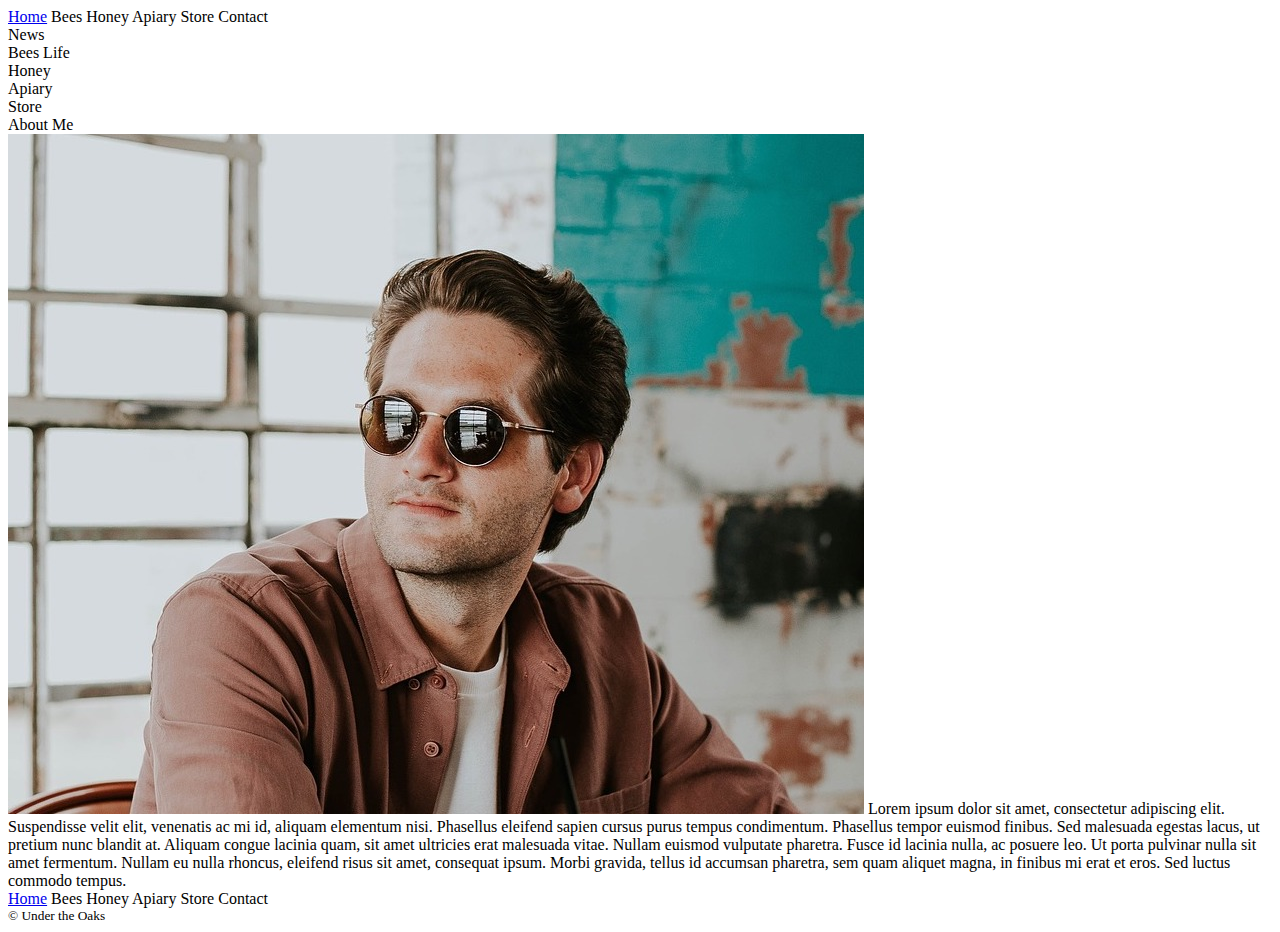
==== index.html @ 175bac30 "Implement basic sections" ====
<!DOCTYPE <!DOCTYPE html>
<html>
<head>
    <meta charset="utf-8" />
    <title>Honey and Bees</title>
    <meta name="viewport" content="width=device-width, initial-scale=1">
</head>
<body class="content">
    <header></header>
        <nav>
            <a href=index.html>Home</a>
            <a>Bees</a>
            <a>Honey</a>
            <a>Apiary</a>
            <a>Store</a>
            <a>Contact</a>

        </nav>
    <article>News</article>
    <section>
        <section>Bees Life</section>
        <section>Honey</section>
        <section>Apiary</section>
        <section>Store</section>      
    </section>
    <aside>About Me</aside>
        <div>
            <img src = "graphics/AboutMe.jpg" alt = "My casual picture"></img>
            Lorem ipsum dolor sit amet, consectetur adipiscing elit. Suspendisse velit elit, venenatis ac mi id, aliquam elementum nisi. Phasellus eleifend sapien cursus purus tempus condimentum. Phasellus tempor euismod finibus. Sed malesuada egestas lacus, ut pretium nunc blandit at. Aliquam congue lacinia quam, sit amet ultricies erat malesuada vitae. Nullam euismod vulputate pharetra. Fusce id lacinia nulla, ac posuere leo. Ut porta pulvinar nulla sit amet fermentum. Nullam eu nulla rhoncus, eleifend risus sit amet, consequat ipsum. Morbi gravida, tellus id accumsan pharetra, sem quam aliquet magna, in finibus mi erat et eros. Sed luctus commodo tempus.
        </div>

    <footer>
        <nav>
                <a href=index.html>Home</a>
                <a>Bees</a>
                <a>Honey</a>
                <a>Apiary</a>
                <a>Store</a>
                <a>Contact</a>
        </nav>
        <small> &copy; Under the Oaks</small>
    </footer>
</body>
</html>
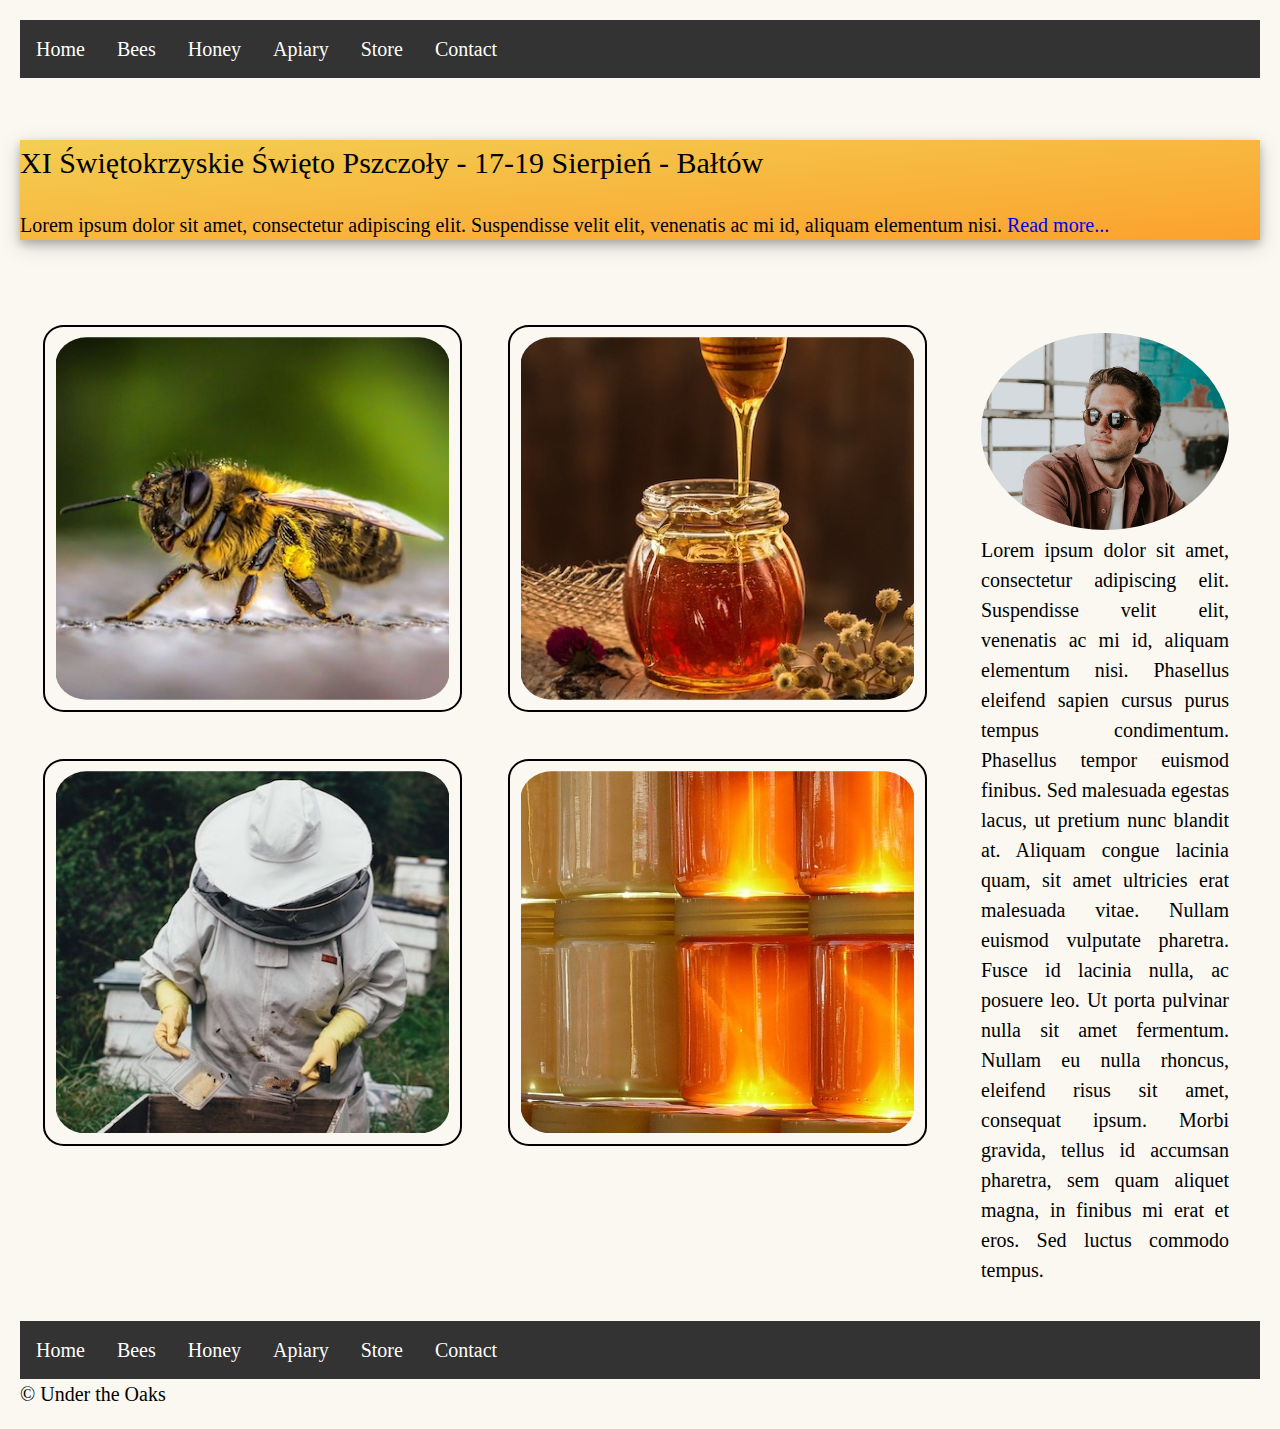
==== commit 56278271: "Adjust to basic requirement" ====
--- a/index.html
+++ b/index.html
@@ -4,39 +4,59 @@
     <meta charset="utf-8" />
     <title>Honey and Bees</title>
     <meta name="viewport" content="width=device-width, initial-scale=1">
+    <link rel="stylesheet" href="css/style.css">
 </head>
 <body class="content">
-    <header></header>
+    <header>
         <nav>
-            <a href=index.html>Home</a>
-            <a>Bees</a>
-            <a>Honey</a>
-            <a>Apiary</a>
-            <a>Store</a>
-            <a>Contact</a>
+            <ul>
+                <li><a href=index.html>Home</a></li>
+                <li><a href=bees.html>Bees</a></li>
+                <li><a href=honey.html>Honey</a></li>
+                <li><a href=apiary.html>Apiary</a></li>
+                <li><a href=store.html>Store</a></li>
+                <li><a href=contact.html>Contact</a></li>
+            </ul>
+        </nav>
+    </header>
 
-        </nav>
-    <article>News</article>
-    <section>
-        <section>Bees Life</section>
-        <section>Honey</section>
-        <section>Apiary</section>
-        <section>Store</section>      
+    <article>
+        <h1>XI Świętokrzyskie Święto Pszczoły - 17-19 Sierpień - Bałtów</h1>
+        <p>Lorem ipsum dolor sit amet, consectetur adipiscing elit. Suspendisse velit elit, venenatis ac mi id, aliquam elementum nisi. <a href="news.html">Read more...</a></p>
+    </article>
+
+    <section class="column bigger">
+        <a class="quarter" href="bees.html">
+            <img src="graphics/Bee.jpg" alt="Picture of single bee" class="picture"></img>
+        </a>
+        <a class="quarter" href="honey.html">
+            <img src="graphics/honey.jpg" alt="Picture of honey" class="picture"></img>
+        </a>
+        <a class="quarter" href="apiary.html">
+            <img src="graphics/apiary.jpg" alt="Picture of beekeeper" class="picture"></img>
+        </a>
+        <a class="quarter" href="store.html">
+            <img src="graphics/honeyjars.jpg" alt="Picture of honey jars" class="picture"></img>
+        </a>      
     </section>
-    <aside>About Me</aside>
+
+    <aside class="column smaller">
         <div>
-            <img src = "graphics/AboutMe.jpg" alt = "My casual picture"></img>
-            Lorem ipsum dolor sit amet, consectetur adipiscing elit. Suspendisse velit elit, venenatis ac mi id, aliquam elementum nisi. Phasellus eleifend sapien cursus purus tempus condimentum. Phasellus tempor euismod finibus. Sed malesuada egestas lacus, ut pretium nunc blandit at. Aliquam congue lacinia quam, sit amet ultricies erat malesuada vitae. Nullam euismod vulputate pharetra. Fusce id lacinia nulla, ac posuere leo. Ut porta pulvinar nulla sit amet fermentum. Nullam eu nulla rhoncus, eleifend risus sit amet, consequat ipsum. Morbi gravida, tellus id accumsan pharetra, sem quam aliquet magna, in finibus mi erat et eros. Sed luctus commodo tempus.
+            <img src="graphics/AboutMe.jpg" alt="My casual picture" class="small-picture"></img>
+            <p>Lorem ipsum dolor sit amet, consectetur adipiscing elit. Suspendisse velit elit, venenatis ac mi id, aliquam elementum nisi. Phasellus eleifend sapien cursus purus tempus condimentum. Phasellus tempor euismod finibus. Sed malesuada egestas lacus, ut pretium nunc blandit at. Aliquam congue lacinia quam, sit amet ultricies erat malesuada vitae. Nullam euismod vulputate pharetra. Fusce id lacinia nulla, ac posuere leo. Ut porta pulvinar nulla sit amet fermentum. Nullam eu nulla rhoncus, eleifend risus sit amet, consequat ipsum. Morbi gravida, tellus id accumsan pharetra, sem quam aliquet magna, in finibus mi erat et eros. Sed luctus commodo tempus.</p>
         </div>
+    </aside>
 
-    <footer>
+    <footer class="clear">
         <nav>
-                <a href=index.html>Home</a>
-                <a>Bees</a>
-                <a>Honey</a>
-                <a>Apiary</a>
-                <a>Store</a>
-                <a>Contact</a>
+            <ul>
+                <li><a href=index.html>Home</a></li>
+                <li><a href=bees.html>Bees</a></li>
+                <li><a href=honey.html>Honey</a></li>
+                <li><a href=apiary.html>Apiary</a></li>
+                <li><a href=store.html>Store</a></li>
+                <li><a href=contact.html>Contact</a></li>
+            </ul>
         </nav>
         <small> &copy; Under the Oaks</small>
     </footer>
--- a/css/style.css
+++ b/css/style.css
@@ -0,0 +1,153 @@
+/* http://meyerweb.com/eric/tools/css/reset/ 2. v2.0 | 20110126
+  License: none (public domain)
+*/
+
+html, body, div, span, applet, object, iframe,
+h1, h2, h3, h4, h5, h6, p, blockquote, pre,
+a, abbr, acronym, address, big, cite, code,
+del, dfn, em, img, ins, kbd, q, s, samp,
+small, strike, strong, sub, sup, tt, var,
+b, u, i, center,
+dl, dt, dd, ol, ul, li,
+fieldset, form, label, legend,
+table, caption, tbody, tfoot, thead, tr, th, td,
+article, aside, canvas, details, embed,
+figure, figcaption, footer, header, hgroup,
+menu, nav, output, ruby, section, summary,
+time, mark, audio, video {
+  margin: 0;
+  padding: 0;
+  border: 0;
+  font-size: 100%;
+  font: inherit;
+  vertical-align: baseline;
+}
+/* HTML5 display-role reset for older browsers */
+article, aside, details, figcaption, figure,
+footer, header, hgroup, menu, nav, section {
+  display: block;
+}
+body {
+  line-height: 1;
+}
+ol, ul {
+  list-style: none;
+}
+blockquote, q {
+  quotes: none;
+}
+blockquote:before, blockquote:after,
+q:before, q:after {
+  content: '';
+  content: none;
+}
+table {
+  border-collapse: collapse;
+  border-spacing: 0;
+}
+
+/* Basic background */
+.content {
+    background-color: #FAF8F1;
+    background-image: url("graphics/closeBees.jpg");
+    font-size: 20px;
+    font-family: "Times New Roman", Times, serif;
+    padding: 20px;
+    text-align: justify;
+    line-height: 1.5;
+}
+
+/* Menu */
+nav ul {
+    list-style-type: none;
+    margin: 0;
+    padding: 0;
+    overflow: hidden;
+    background-color: #333;
+}
+
+nav li {
+    float: left;
+}
+
+a {
+    text-decoration: none;
+}
+
+nav li a {
+    display: block;
+    color: white;
+    text-align: center;
+    padding: 14px 16px;
+    text-decoration: none;
+}
+
+/* Change the link color to #111 (black) on hover */
+nav li a:hover {
+    background-color: #111;
+}
+
+article {
+    text-align: justify;
+    margin-top: 5%;
+    margin-bottom: 5%;
+    box-shadow: 0 4px 8px 0 rgba(0, 0, 0, 0.2), 0 6px 20px 0 rgba(0, 0, 0, 0.19);
+    background:linear-gradient(to bottom right, #F3CE52, #FBA22E);
+}
+
+* {
+    box-sizing: border-box;
+}
+
+.column {
+    float: left;
+    
+}
+
+.bigger {
+    width: 75%;
+}
+
+.smaller {
+    width: 25%;
+    padding: 2.5%;
+}
+
+.picture {
+    width: 100%;
+    height: 100%;
+    padding: 2.5%;
+    border-radius: 10%;
+}
+.small-picture {
+    border-radius: 50%;
+    width: 100%;
+}
+
+.quarter {
+    width: 45%;
+    height: 45%;
+    float: left;
+    overflow: hidden;
+    border: 2px solid black;
+    border-radius: 5%;
+    margin: 2.5%;
+}
+
+p {
+    margin-top: 2%;
+    margin-bottom: 2%;
+}
+
+.clear {
+    clear: left;
+}
+
+section a:hover {
+    opacity: 0.5;
+}
+
+h1 {
+    font-size: 30px;
+}
+
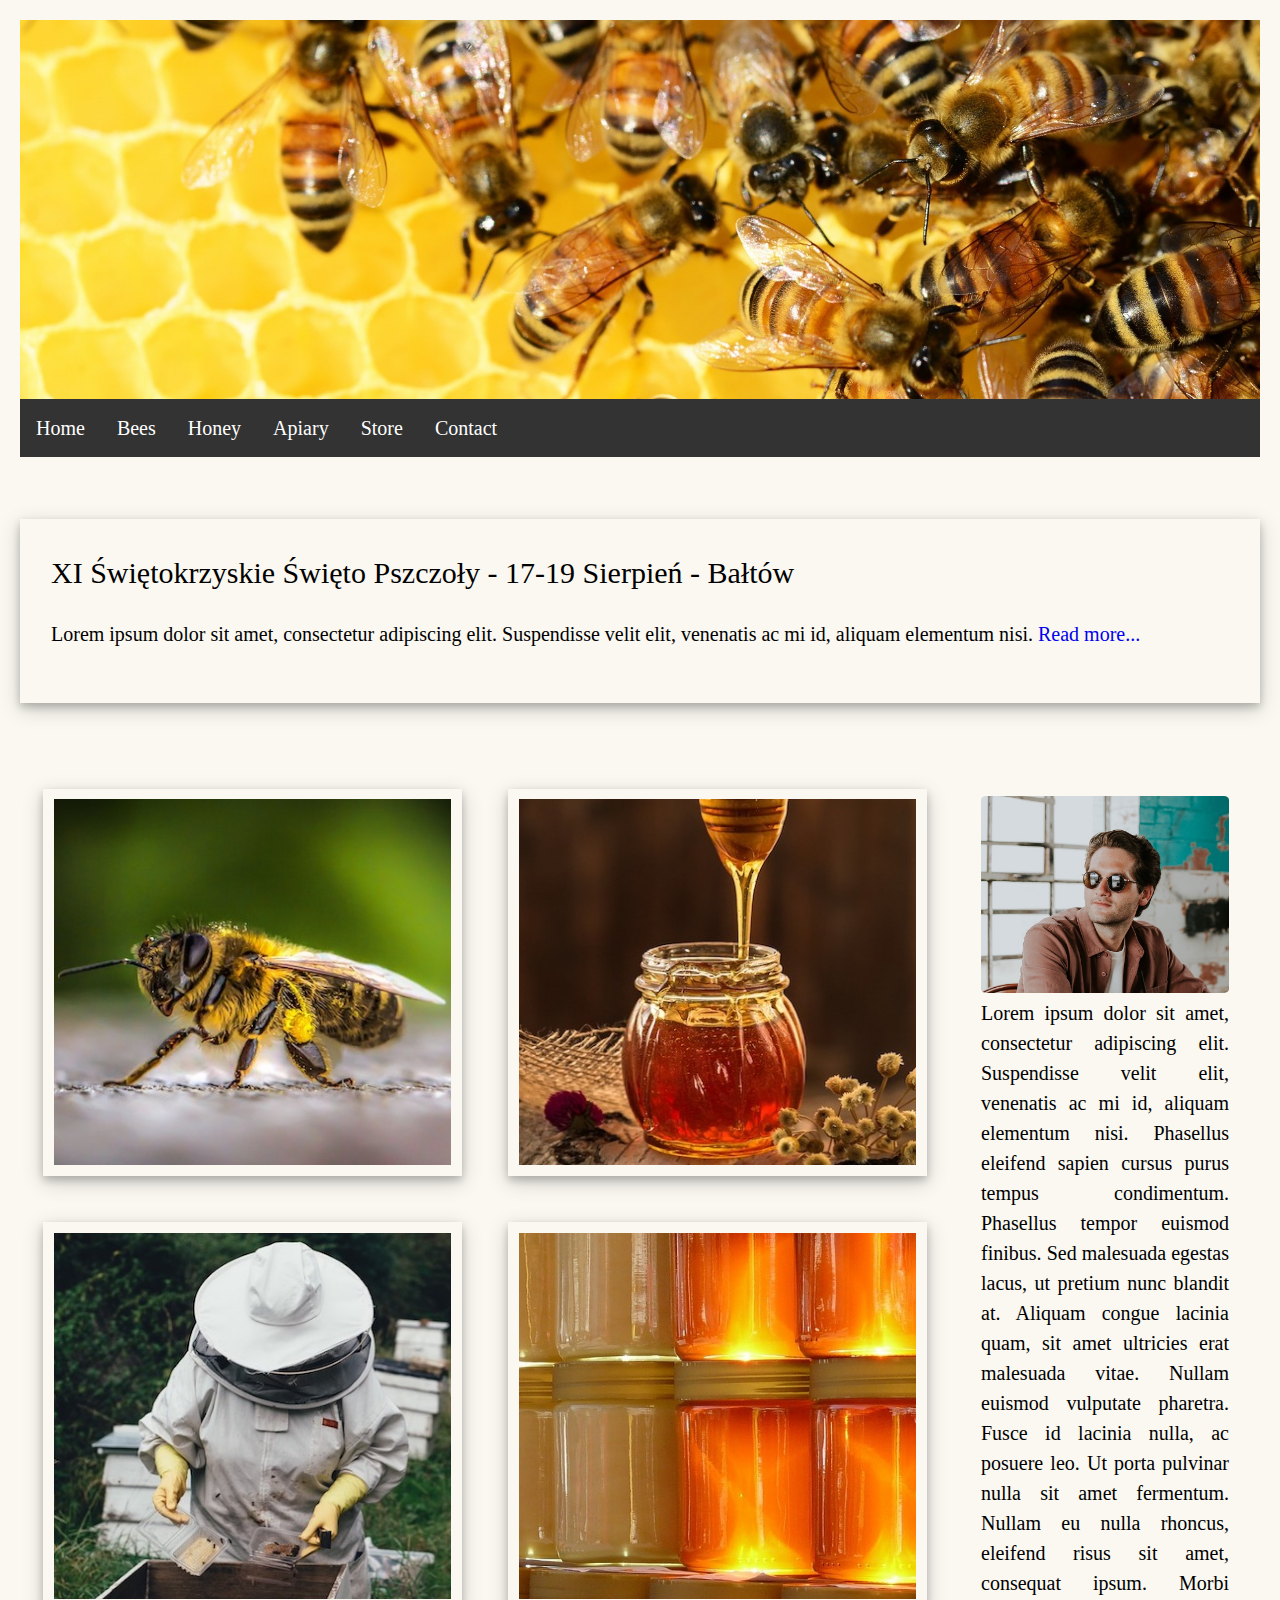
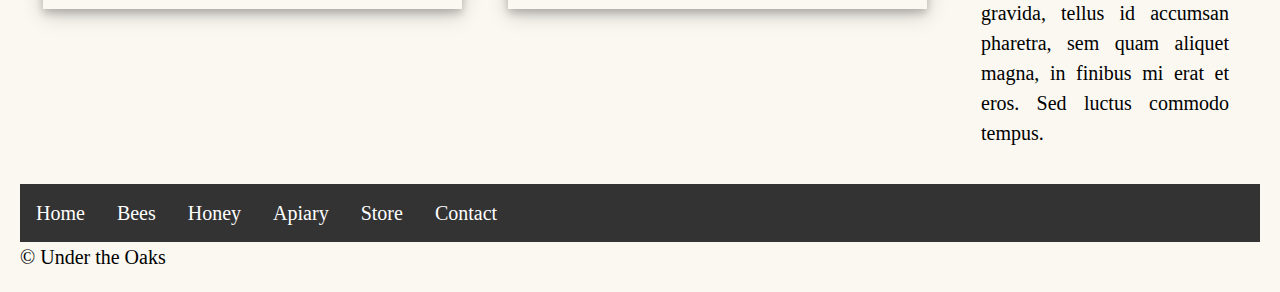
==== commit 5a830c95: "Add subsites" ====
--- a/index.html
+++ b/index.html
@@ -8,6 +8,7 @@
 </head>
 <body class="content">
     <header>
+        <img src="graphics/honey-bees.jpg" class="headerImage" alt="Bees Picture"></img>
         <nav>
             <ul>
                 <li><a href=index.html>Home</a></li>
--- a/css/style.css
+++ b/css/style.css
@@ -92,7 +92,8 @@
     margin-top: 5%;
     margin-bottom: 5%;
     box-shadow: 0 4px 8px 0 rgba(0, 0, 0, 0.2), 0 6px 20px 0 rgba(0, 0, 0, 0.19);
-    background:linear-gradient(to bottom right, #F3CE52, #FBA22E);
+    padding: 2.5%;
+    background-image: url("graphics/hive.png");
 }
 
 * {
@@ -117,10 +118,9 @@
     width: 100%;
     height: 100%;
     padding: 2.5%;
-    border-radius: 10%;
 }
 .small-picture {
-    border-radius: 50%;
+    border-radius: 2%;
     width: 100%;
 }
 
@@ -129,9 +129,8 @@
     height: 45%;
     float: left;
     overflow: hidden;
-    border: 2px solid black;
-    border-radius: 5%;
     margin: 2.5%;
+    box-shadow: 0 4px 8px 0 rgba(0, 0, 0, 0.2), 0 6px 20px 0 rgba(0, 0, 0, 0.19);
 }
 
 p {
@@ -151,3 +150,58 @@
     font-size: 30px;
 }
 
+form {
+    margin: 5%;
+    text-align: left;
+    width: 30%;
+    float: right;   
+}
+
+input, textarea {
+    width: 100%;
+    padding: 12px 20px;
+    margin:8px 0;
+    resize: none;
+    border-radius: 10px;
+}
+
+input[type=submit] {
+    background-color: #FBA22E;
+    color: black;
+    font-size: 16px;
+    border-radius: 10px;
+}
+
+input[type=submit]:disabled {
+    opacity: 0.3;
+}
+
+.contactPicture {
+    width: 60%;
+    float: left;
+    padding: 12px 20px;
+    margin:8px 0;
+}
+
+.error-hidden {
+    visibility: hidden;
+    margin:0;
+    font-size: 0;
+}
+
+.error-visible {
+    visibility: visible;
+    margin:0;
+    background-color: red;
+    color: white;
+}
+
+.headerImage {
+    width: 100%;
+    height: auto;
+}
+
+.comming-soon {
+    width: 100%;
+    background-size: cover;
+}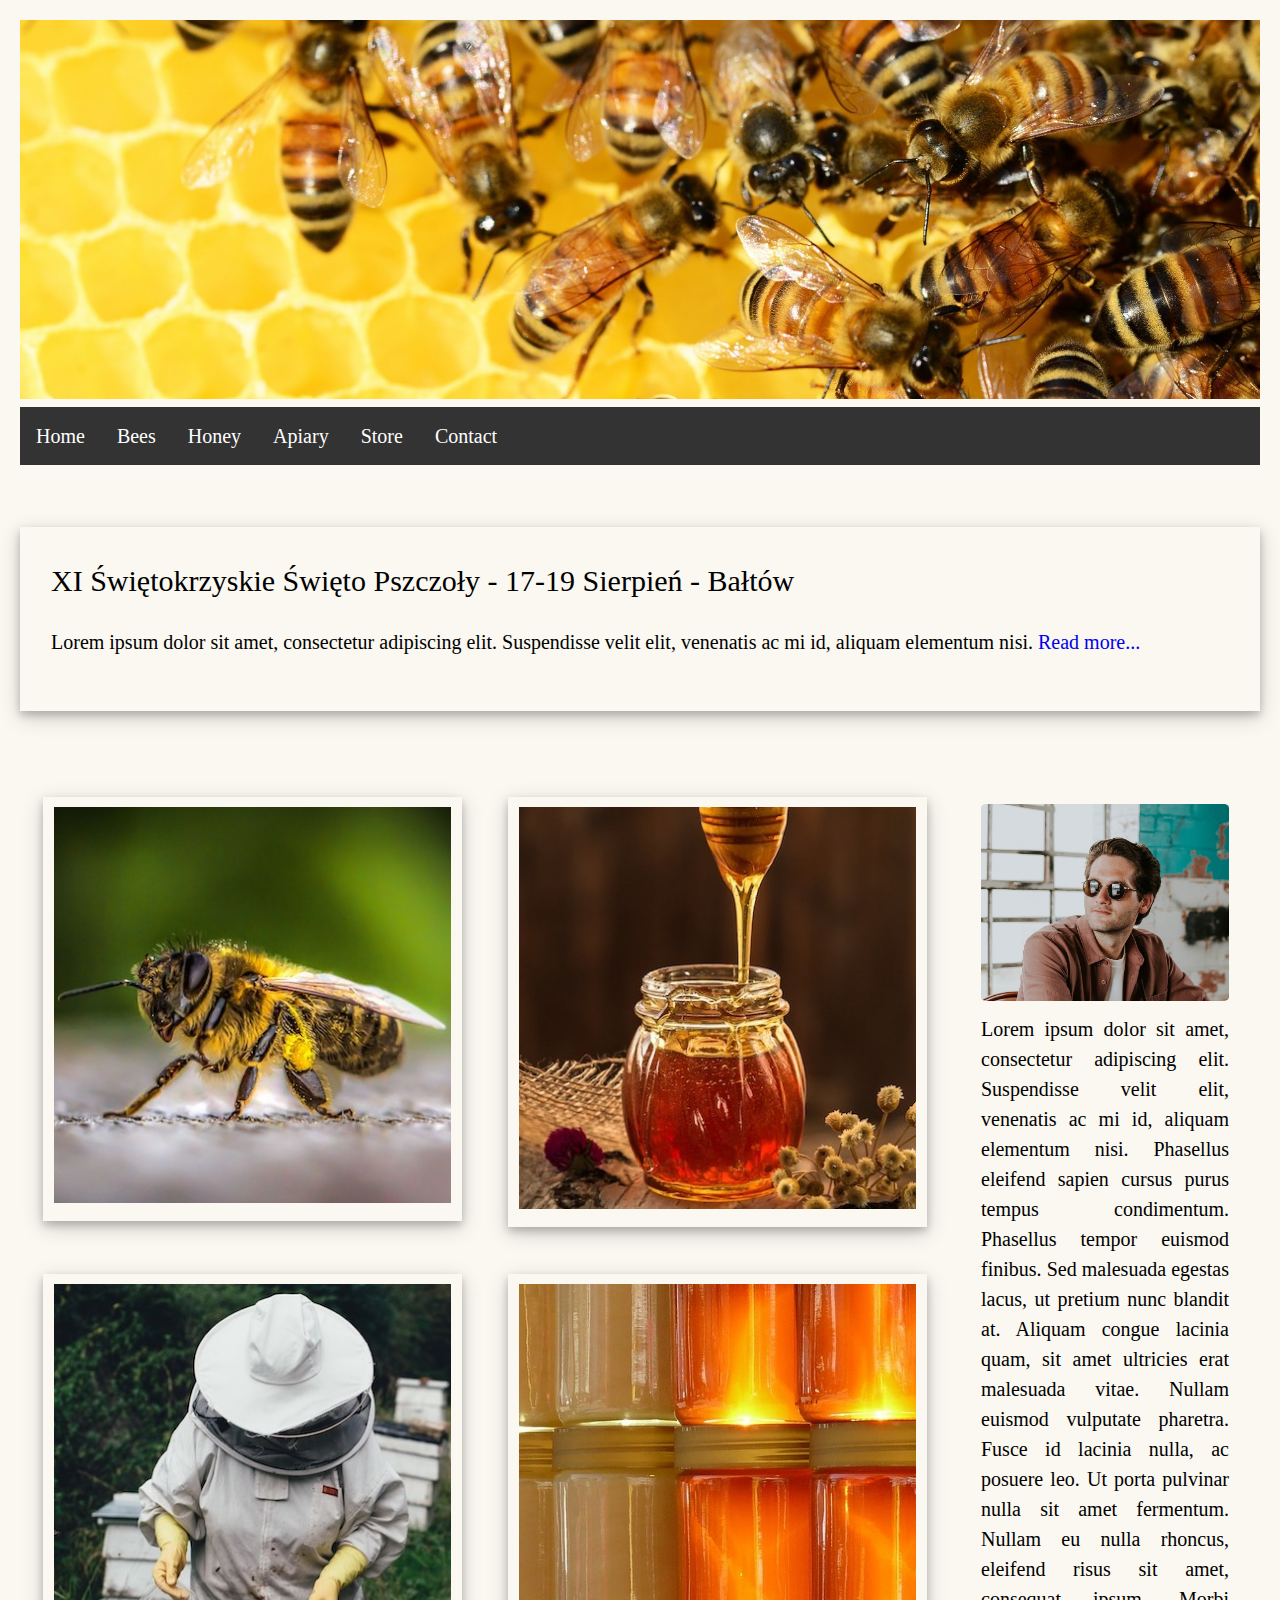
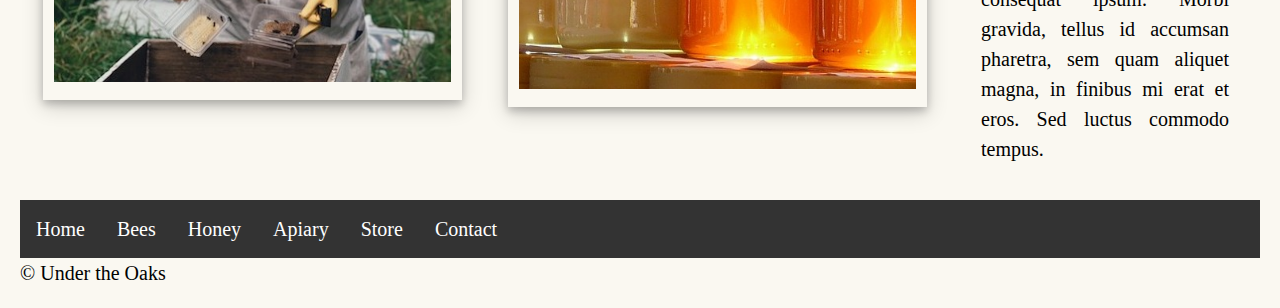
==== commit d8d6f47e: "Remove repetition" ====
--- a/index.html
+++ b/index.html
@@ -1,4 +1,4 @@
-<!DOCTYPE <!DOCTYPE html>
+<!DOCTYPE html>
 <html>
 <head>
     <meta charset="utf-8" />
--- a/css/style.css
+++ b/css/style.css
@@ -93,7 +93,6 @@
     margin-bottom: 5%;
     box-shadow: 0 4px 8px 0 rgba(0, 0, 0, 0.2), 0 6px 20px 0 rgba(0, 0, 0, 0.19);
     padding: 2.5%;
-    background-image: url("graphics/hive.png");
 }
 
 * {
